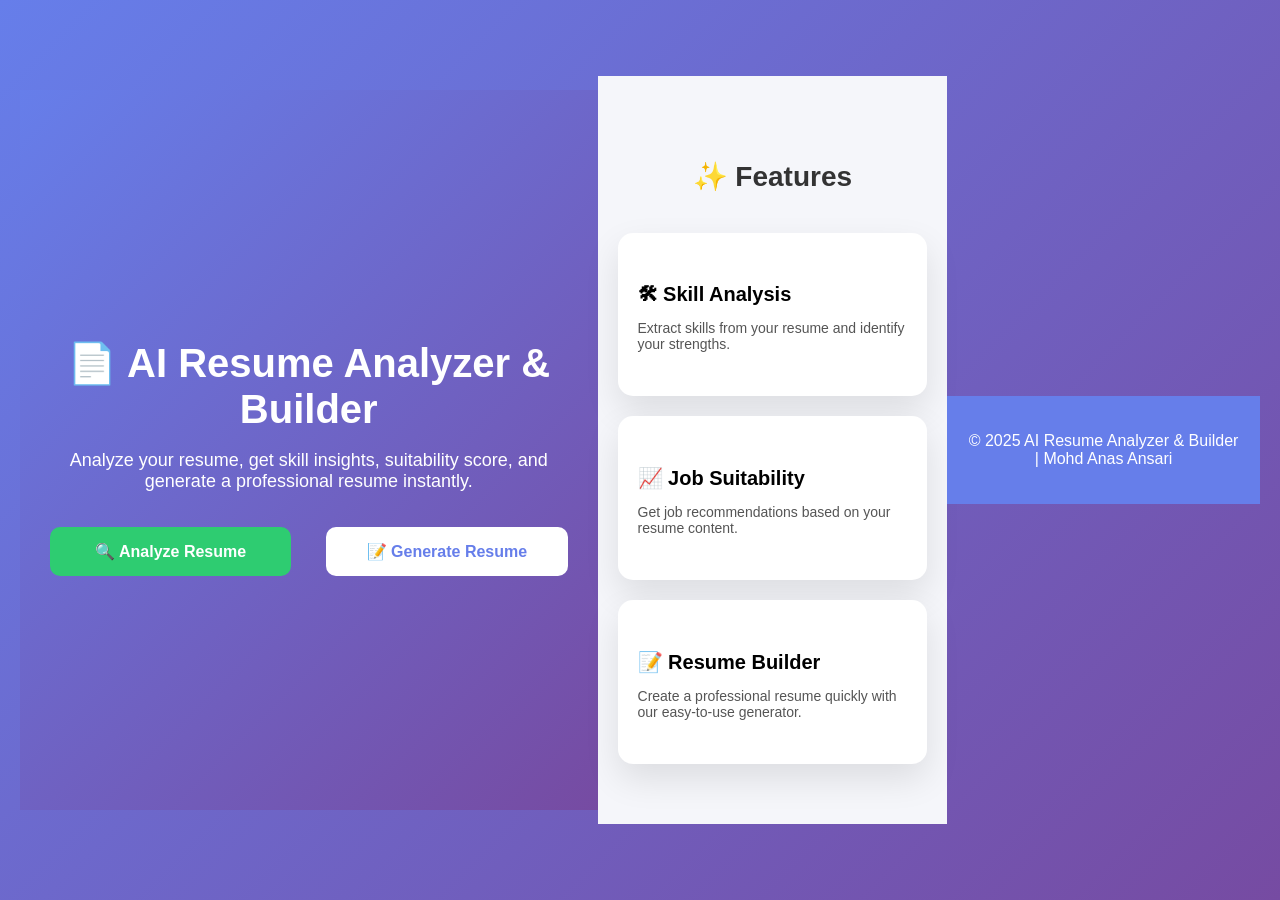
==== index.html @ c04440f9 "added" ====
<!DOCTYPE html>
<html lang="en">
<head>
    <meta charset="UTF-8">
    <title>AI Resume Analyzer & Builder</title>
    <link rel="stylesheet" href="/style.css">
    <style>
        /* Ensure buttons are aligned and responsive */
        .hero-buttons {
            display: flex;
            flex-wrap: wrap;
            justify-content: center;
            gap: 15px; /* space between buttons */
        }

        .hero-buttons .btn {
            flex: 1 1 200px; /* min-width 200px, but can grow */
            text-align: center;
        }
    </style>
</head>
<body>

<div class="hero">
    <div class="hero-content">
        <h1>📄 AI Resume Analyzer & Builder</h1>
        <p class="subtitle">Analyze your resume, get skill insights, suitability score, and generate a professional resume instantly.</p>

        <div class="hero-buttons">
            <a href="/analyze" class="btn analyze-btn">🔍 Analyze Resume</a>
            <a href="/generate" class="btn generate-btn">📝 Generate Resume</a>
        </div>
    </div>
</div>

<div class="features">
    <h2>✨ Features</h2>
    <div class="feature-cards">
        <div class="card">
            <h3>🛠 Skill Analysis</h3>
            <p>Extract skills from your resume and identify your strengths.</p>
        </div>
        <div class="card">
            <h3>📈 Job Suitability</h3>
            <p>Get job recommendations based on your resume content.</p>
        </div>
        <div class="card">
            <h3>📝 Resume Builder</h3>
            <p>Create a professional resume quickly with our easy-to-use generator.</p>
        </div>
    </div>
</div>

<footer>
    <p>© 2025 AI Resume Analyzer & Builder | Mohd Anas Ansari</p>
</footer>

</body>
</html>
---- style.css ----
* {
    box-sizing: border-box;
    font-family: 'Segoe UI', sans-serif;
}

body {
    margin: 0;
    min-height: 100vh;
    background: linear-gradient(135deg, #667eea, #764ba2);
    display: flex;
    justify-content: center;
    align-items: center;
    padding: 20px;
}

/* ----- Container ----- */
.container {
    width: 100%;
    max-width: 600px;
    padding: 20px;
    margin-top: 60px; /* Prevent overlapping top browser bar */
    margin-bottom: 60px;
}

/* ----- Home & Form Card ----- */
.home-card {
    background: white;
    padding: 40px 30px;
    border-radius: 15px;
    text-align: center;
    box-shadow: 0 20px 50px rgba(0,0,0,0.2);
    animation: fadeIn 0.6s ease-in-out;
}

.home-card h1 {
    color: #2c3e50;
    font-size: 28px;
    margin-bottom: 15px;
}

.home-card .subtitle {
    font-size: 14px;
    color: #555;
    margin-bottom: 25px;
    line-height: 1.5;
}

/* Upload Box */
.upload-box {
    display: block;
    padding: 15px;
    border: 2px dashed #667eea;
    border-radius: 10px;
    cursor: pointer;
    margin-bottom: 20px;
    color: #667eea;
    transition: 0.3s;
}

.upload-box:hover {
    background: #f5f3ff;
}

.upload-box input {
    display: none;
}

/* Buttons */
button, .btn {
    width: 100%;
    padding: 14px;
    background: #667eea;
    border: none;
    color: white;
    font-size: 16px;
    border-radius: 8px;
    cursor: pointer;
    transition: 0.3s;
    margin-top: 10px;
}

button:hover, .btn:hover {
    background: #5a67d8;
}

.generate-btn {
    display: inline-block;
    margin-top: 20px;
    padding: 12px 25px;
    background: #2ecc71;
    color: white;
    text-decoration: none;
    border-radius: 8px;
    font-weight: bold;
    transition: 0.3s;
}

.generate-btn:hover {
    background: #27ae60;
}

/* Loader */
.loader {
    display: none;
    text-align: center;
    color: white;
}

.spinner {
    width: 60px;
    height: 60px;
    border: 6px solid rgba(255,255,255,0.3);
    border-top: 6px solid white;
    border-radius: 50%;
    animation: spin 1s linear infinite;
    margin: 30px auto;
}

/* Input fields & textareas */
input[type="text"], input[type="email"], textarea {
    width: 100%;
    padding: 12px 15px;
    margin: 10px 0;
    border-radius: 8px;
    border: 1px solid #ccc;
    font-size: 14px;
    transition: 0.3s;
}

input[type="text"]:focus, input[type="email"]:focus, textarea:focus {
    border-color: #667eea;
    box-shadow: 0 0 5px rgba(102,126,234,0.5);
    outline: none;
}

textarea {
    min-height: 80px;
    resize: vertical;
}

/* Animations */
@keyframes spin {
    100% { transform: rotate(360deg); }
}

@keyframes fadeIn {
    from { opacity: 0; transform: translateY(20px); }
    to { opacity: 1; transform: translateY(0); }
}

/* Dashboard Result Styles */
.dashboard {
    display: grid;
    grid-template-columns: 1fr;
    gap: 20px;
    max-width: 700px;
    margin: 20px auto;
}

.card {
    padding: 20px;
    border-radius: 12px;
    background: white;
    box-shadow: 0 10px 30px rgba(0,0,0,0.15);
    text-align: left;
}

.skills {
    display: flex;
    flex-wrap: wrap;
    gap: 10px;
}

.skill {
    background: #667eea;
    color: white;
    padding: 6px 12px;
    border-radius: 20px;
    font-size: 13px;
}

.job {
    font-size: 18px;
    font-weight: bold;
    color: #333;
}

.progress {
    background: #eee;
    height: 12px;
    border-radius: 10px;
    overflow: hidden;
    margin: 10px 0;
}

.progress-bar {
    height: 100%;
    background: linear-gradient(90deg, #667eea, #764ba2);
}

.badge {
    padding: 8px 14px;
    border-radius: 20px;
    font-weight: bold;
}

.badge.yes {
    background: #2ecc71;
    color: white;
}

.badge.no {
    background: #e74c3c;
    color: white;
}

.back-btn {
    display: inline-block;
    margin-top: 20px;
    padding: 12px 20px;
    background: #667eea;
    color: white;
    text-decoration: none;
    border-radius: 8px;
}

/* Landing Page Hero */
.hero {
    min-height: 80vh;
    display: flex;
    justify-content: center;
    align-items: center;
    background: linear-gradient(135deg, #667eea, #764ba2);
    color: white;
    text-align: center;
    padding: 40px 20px;
}

.hero h1 {
    font-size: 40px;
    margin-bottom: 15px;
}

.hero .subtitle {
    font-size: 18px;
    margin-bottom: 25px;
}

.hero-buttons .btn {
    display: inline-block;
    margin: 10px;
    padding: 15px 30px;
    font-size: 16px;
    border-radius: 10px;
    font-weight: bold;
    text-decoration: none;
    transition: 0.3s;
}

.analyze-btn {
    background: #2ecc71;
    color: white;
}

.analyze-btn:hover {
    background: #27ae60;
}

.generate-btn {
    background: white;
    color: #667eea;
}

.generate-btn:hover {
    background: #f0f0f0;
}

/* Features Section */
.features {
    background: #f5f6fa;
    padding: 60px 20px;
    text-align: center;
}

.features h2 {
    font-size: 28px;
    margin-bottom: 40px;
    color: #333;
}

.feature-cards {
    display: grid;
    grid-template-columns: repeat(auto-fit, minmax(250px, 1fr));
    gap: 20px;
}

.feature-cards .card {
    background: white;
    padding: 30px 20px;
    border-radius: 15px;
    box-shadow: 0 15px 35px rgba(0,0,0,0.1);
    transition: 0.3s;
}

.feature-cards .card:hover {
    transform: translateY(-5px);
    box-shadow: 0 20px 40px rgba(0,0,0,0.15);
}

.feature-cards .card h3 {
    font-size: 20px;
    margin-bottom: 10px;
}

.feature-cards .card p {
    font-size: 14px;
    color: #555;
}

/* Footer */
footer {
    text-align: center;
    padding: 20px;
    background: #667eea;
    color: white;
}
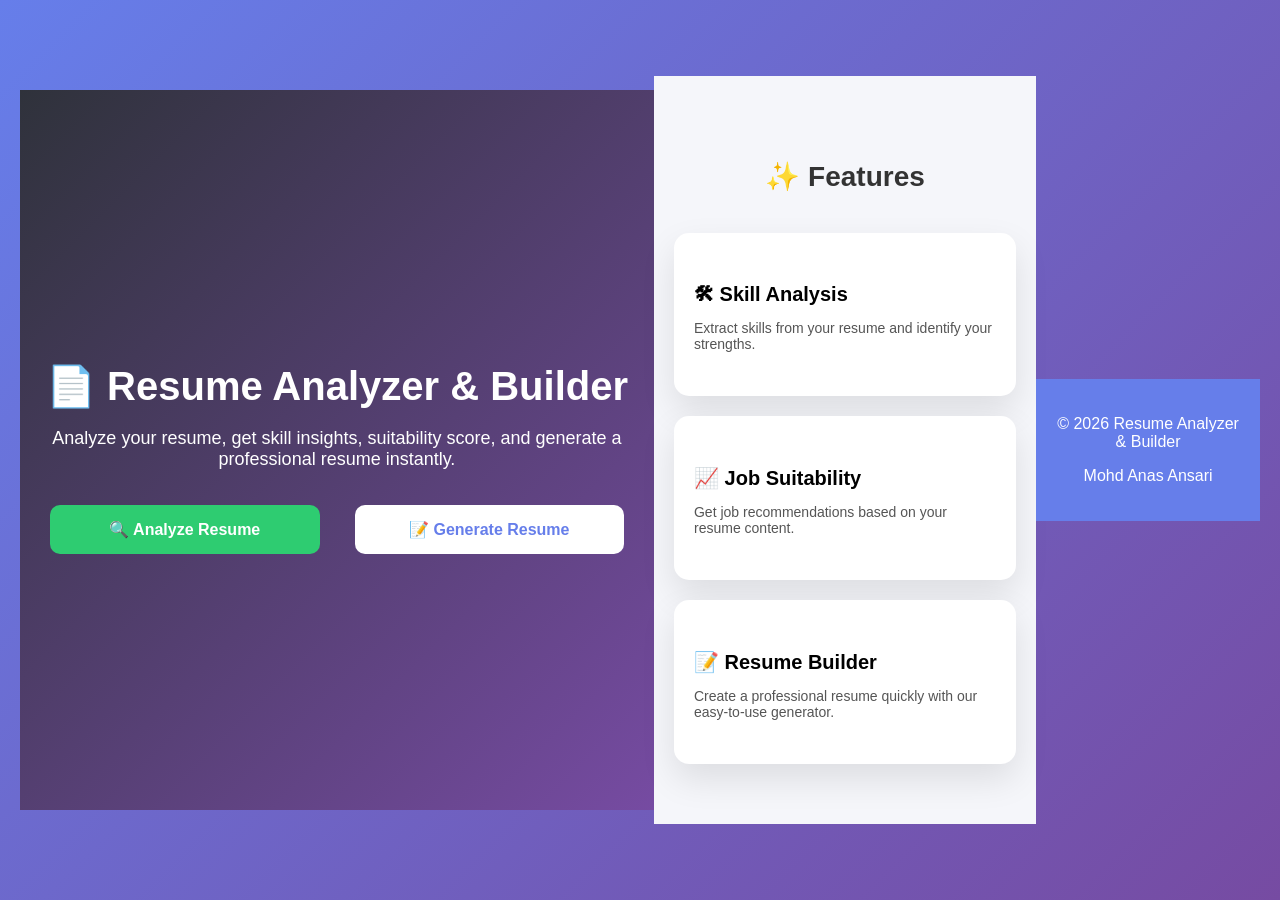
==== commit 09854674: "added ne" ====
--- a/index.html
+++ b/index.html
@@ -2,10 +2,9 @@
 <html lang="en">
 <head>
     <meta charset="UTF-8">
-    <title>AI Resume Analyzer & Builder</title>
+    <title>Resume Analyzer & Builder</title>
     <link rel="stylesheet" href="/style.css">
     <style>
-        /* Ensure buttons are aligned and responsive */
         .hero-buttons {
             display: flex;
             flex-wrap: wrap;
@@ -23,7 +22,7 @@
 
 <div class="hero">
     <div class="hero-content">
-        <h1>📄 AI Resume Analyzer & Builder</h1>
+        <h1>📄 Resume Analyzer & Builder</h1>
         <p class="subtitle">Analyze your resume, get skill insights, suitability score, and generate a professional resume instantly.</p>
 
         <div class="hero-buttons">
@@ -52,7 +51,8 @@
 </div>
 
 <footer>
-    <p>© 2025 AI Resume Analyzer & Builder | Mohd Anas Ansari</p>
+    <p>© 2026 Resume Analyzer & Builder </p>
+    <p> Mohd Anas Ansari</p>
 </footer>
 
 </body>
--- a/style.css
+++ b/style.css
@@ -230,7 +230,7 @@
     display: flex;
     justify-content: center;
     align-items: center;
-    background: linear-gradient(135deg, #667eea, #764ba2);
+    background: linear-gradient(135deg, #2f323b, #764ba2);
     color: white;
     text-align: center;
     padding: 40px 20px;
